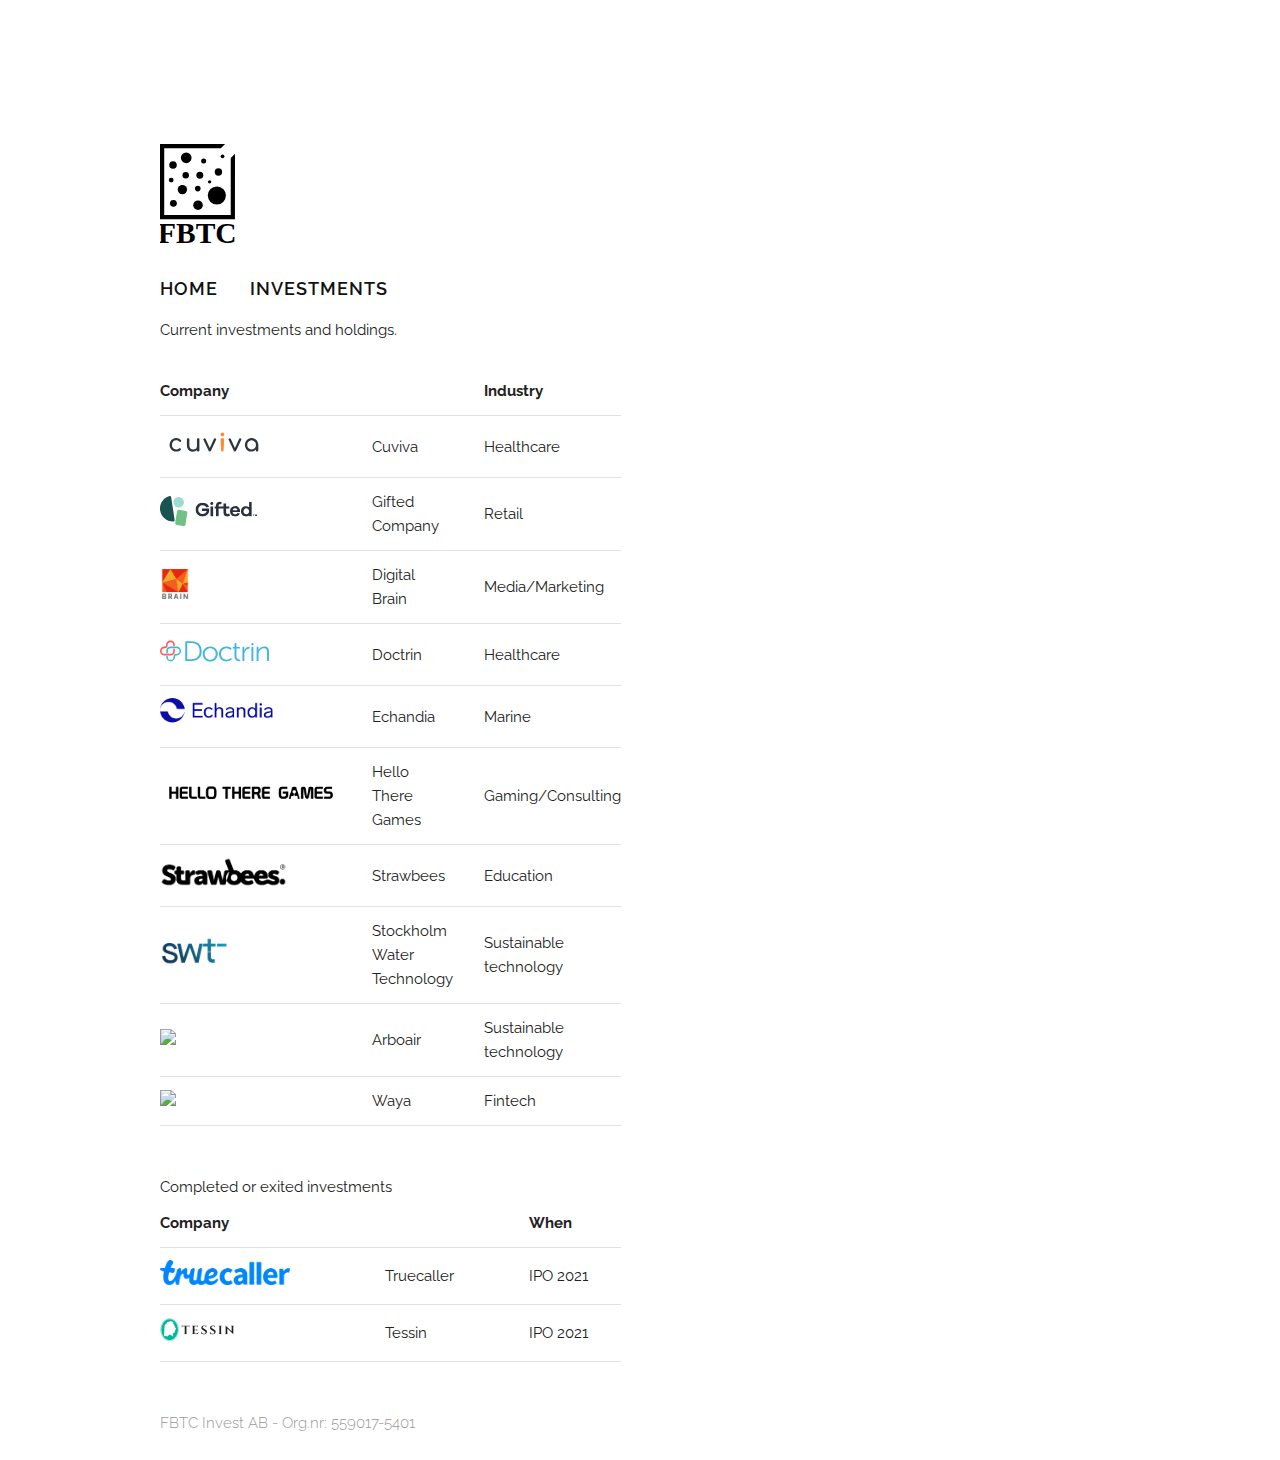
==== investments.html @ ba2b482a "added tessin and changed exit text" ====
<!DOCTYPE html>
<html lang="en">
<head>

  <!-- Basic Page Needs
  –––––––––––––––––––––––––––––––––––––––––––––––––– -->
  <meta charset="utf-8">
  <title>FBTC Invest AB</title>
  <meta name="description" content="">
  <meta name="author" content="">

  <!-- Mobile Specific Metas
  –––––––––––––––––––––––––––––––––––––––––––––––––– -->
  <meta name="viewport" content="width=device-width, initial-scale=1">

  <!-- FONT
  –––––––––––––––––––––––––––––––––––––––––––––––––– -->
  <link href="//fonts.googleapis.com/css?family=Raleway:400,300,600" rel="stylesheet" type="text/css">

  <!-- CSS
  –––––––––––––––––––––––––––––––––––––––––––––––––– -->
  <link rel="stylesheet" href="css/normalize.css">
  <link rel="stylesheet" href="css/skeleton.css">

  <!-- Favicon
  –––––––––––––––––––––––––––––––––––––––––––––––––– -->
  <link rel="icon" type="image/png" href="images/favicon.png">

</head>
<body>

  <!-- Primary Page Layout
  –––––––––––––––––––––––––––––––––––––––––––––––––– -->
  <div class="container">
    <div class="row">
      <div class="one-half column" style="margin-top: 15%">
         <img src="images/fbtc-logo.svg" alt="fbtc logo" style="height: 100px" >
      </div>
    </div>
    <div class="row">
      <div class="one-half column" style="margin-top: 2%">
        <a class="button" href="/">home</a>
        <a class="button" href="investments.html">investments</a>
        <p>Current investments and holdings.<br>
          <table class="u-full-width">
            <thead>
              <tr>
                <th>Company</th>
                <th></th>
                <th>Industry</th>
              </tr>
            </thead>
            <tbody>
              <tr>
                <td><img src="images/investment-logo/cuviva-logo.svg" style="height: 30px;"></td>
                <td>Cuviva</td>
                <td>Healthcare</td>
              </tr>
              <tr>
                <td><img src="images/investment-logo/gifted-logo.svg" style="height: 30px;"></td>
                <td>Gifted Company</td>
                <td>Retail</td>
              </tr>
              <tr>
                <td><img src="images/investment-logo/digital-brain.png" style="height: 30px;"></td>
                <td>Digital Brain</td>
                <td>Media/Marketing</td>
              </tr>
              <tr>
                <td><img src="images/investment-logo/doctrin-logo.svg" style="height: 30px; width: 60%;"></td>
                <td>Doctrin</td>
                <td>Healthcare</td>
              </tr>
              <tr>
                <td><img src="images/investment-logo/echandia-logo.png" style="height: 30px;"></td>
                <td>Echandia</td>
                <td>Marine</td>
              </tr>
              <tr>
                <td><img src="images/investment-logo/htg-logo.png" style="height: 30px;"></td>
                <td>Hello There Games</td>
                <td>Gaming/Consulting</td>
              </tr>
              <tr>
                <td><img src="images/investment-logo/strawbees-logo.png" style="height: 30px;"></td>
                <td>Strawbees</td>
                <td>Education</td>
              </tr>
              <tr>
                <td><img src="images/investment-logo/swt-logo.png" style="height: 30px;"></td>
                <td>Stockholm Water Technology</td>
                <td>Sustainable technology</td>
              </tr>
              <tr>
                <td><img src="images/investment-logo/arboair-logo.png" style="height: 30px;"></td>
                <td>Arboair</td>
                <td>Sustainable technology</td>
              </tr>
              <tr>
                <td><img src="images/investment-logo/waya-logo.svg" style="height: 30px;"></td>
                <td>Waya</td>
                <td>Fintech</td>
              </tr>
            </tbody>
          </table>
          <br>
          Completed or exited investments
          <table class="u-full-width">
          <thead>
            <tr>
              <th>Company</th>
              <th></th>
              <th>When</th>
            </tr>
          </thead>
          <tbody>
            <tr>
              <td><img src="images/investment-logo/truecaller-logo.png" style="height: 25px;"></td>
              <td>Truecaller</td>
              <td>IPO 2021</td>
            </tr>
            <tr>
              <td><img src="images/investment-logo/tessin-logo.png" style="height: 25px;"></td>
              <td>Tessin</td>
              <td>IPO 2021</td>
            </tr>
          </tbody>
          </table>
        <br>
        <footer><h6>FBTC Invest AB - Org.nr: 559017-5401</h6></footer>
        </p>
      </div>
    </div>
  </div>

<!-- End Document
  –––––––––––––––––––––––––––––––––––––––––––––––––– -->

</body>
</html>
---- css/skeleton.css ----
/*
* Skeleton V2.0.4
* Copyright 2014, Dave Gamache
* www.getskeleton.com
* Free to use under the MIT license.
* http://www.opensource.org/licenses/mit-license.php
* 12/29/2014
*/


/* Table of contents
––––––––––––––––––––––––––––––––––––––––––––––––––
- Grid
- Base Styles
- Typography
- Links
- Buttons
- Forms
- Lists
- Code
- Tables
- Spacing
- Utilities
- Clearing
- Media Queries
*/


/* Grid
–––––––––––––––––––––––––––––––––––––––––––––––––– */
.container {
  position: relative;
  width: 100%;
  max-width: 960px;
  margin: 0 auto;
  padding: 0 20px;
  box-sizing: border-box; }
.column,
.columns {
  width: 100%;
  float: left;
  box-sizing: border-box; }

/* For devices larger than 400px */
@media (min-width: 400px) {
  .container {
    width: 85%;
    padding: 0; }
}

/* For devices larger than 550px */
@media (min-width: 550px) {
  .container {
    width: 80%; }
  .column,
  .columns {
    margin-left: 4%; }
  .column:first-child,
  .columns:first-child {
    margin-left: 0; }

  .one.column,
  .one.columns                    { width: 4.66666666667%; }
  .two.columns                    { width: 13.3333333333%; }
  .three.columns                  { width: 22%;            }
  .four.columns                   { width: 30.6666666667%; }
  .five.columns                   { width: 39.3333333333%; }
  .six.columns                    { width: 48%;            }
  .seven.columns                  { width: 56.6666666667%; }
  .eight.columns                  { width: 65.3333333333%; }
  .nine.columns                   { width: 74.0%;          }
  .ten.columns                    { width: 82.6666666667%; }
  .eleven.columns                 { width: 91.3333333333%; }
  .twelve.columns                 { width: 100%; margin-left: 0; }

  .one-third.column               { width: 30.6666666667%; }
  .two-thirds.column              { width: 65.3333333333%; }

  .one-half.column                { width: 48%; }

  /* Offsets */
  .offset-by-one.column,
  .offset-by-one.columns          { margin-left: 8.66666666667%; }
  .offset-by-two.column,
  .offset-by-two.columns          { margin-left: 17.3333333333%; }
  .offset-by-three.column,
  .offset-by-three.columns        { margin-left: 26%;            }
  .offset-by-four.column,
  .offset-by-four.columns         { margin-left: 34.6666666667%; }
  .offset-by-five.column,
  .offset-by-five.columns         { margin-left: 43.3333333333%; }
  .offset-by-six.column,
  .offset-by-six.columns          { margin-left: 52%;            }
  .offset-by-seven.column,
  .offset-by-seven.columns        { margin-left: 60.6666666667%; }
  .offset-by-eight.column,
  .offset-by-eight.columns        { margin-left: 69.3333333333%; }
  .offset-by-nine.column,
  .offset-by-nine.columns         { margin-left: 78.0%;          }
  .offset-by-ten.column,
  .offset-by-ten.columns          { margin-left: 86.6666666667%; }
  .offset-by-eleven.column,
  .offset-by-eleven.columns       { margin-left: 95.3333333333%; }

  .offset-by-one-third.column,
  .offset-by-one-third.columns    { margin-left: 34.6666666667%; }
  .offset-by-two-thirds.column,
  .offset-by-two-thirds.columns   { margin-left: 69.3333333333%; }

  .offset-by-one-half.column,
  .offset-by-one-half.columns     { margin-left: 52%; }

}


/* Base Styles
–––––––––––––––––––––––––––––––––––––––––––––––––– */
/* NOTE
html is set to 62.5% so that all the REM measurements throughout Skeleton
are based on 10px sizing. So basically 1.5rem = 15px :) */
html {
  font-size: 62.5%; }
body {
  font-size: 1.5em; /* currently ems cause chrome bug misinterpreting rems on body element */
  line-height: 1.6;
  font-weight: 400;
  font-family: "Raleway", "HelveticaNeue", "Helvetica Neue", Helvetica, Arial, sans-serif;
  color: #222; }

footer {
  color:#999;
}


/* Typography
–––––––––––––––––––––––––––––––––––––––––––––––––– */
h1, h2, h3, h4, h5, h6 {
  margin-top: 0;
  margin-bottom: 2rem;
  font-weight: 300; }
h1 { font-size: 4.0rem; line-height: 1.2;  letter-spacing: -.1rem;}
h2 { font-size: 3.6rem; line-height: 1.25; letter-spacing: -.1rem; }
h3 { font-size: 3.0rem; line-height: 1.3;  letter-spacing: -.1rem; }
h4 { font-size: 2.4rem; line-height: 1.35; letter-spacing: -.08rem; }
h5 { font-size: 1.8rem; line-height: 1.5;  letter-spacing: -.05rem; }
h6 { font-size: 1.5rem; line-height: 1.6;  letter-spacing: 0; }

/* Larger than phablet */
@media (min-width: 550px) {
  h1 { font-size: 5.0rem; }
  h2 { font-size: 4.2rem; }
  h3 { font-size: 3.6rem; }
  h4 { font-size: 3.0rem; }
  h5 { font-size: 2.4rem; }
  h6 { font-size: 1.5rem; }
}

p {
  margin-top: 0; }


/* Links
–––––––––––––––––––––––––––––––––––––––––––––––––– */
a {
  color: #1EAEDB; }
a:hover {
  color: #0FA0CE; }


/* Buttons
–––––––––––––––––––––––––––––––––––––––––––––––––– */
.button,
button,
input[type="submit"],
input[type="reset"],
input[type="button"] {
  display: inline-block;
  height: 38px;
  padding: 0;
  margin: 0 28px 0 0;
  color: #111;
  text-align: center;
  font-size: 18px;
  font-weight: 600;
  line-height: 38px;
  letter-spacing: .1rem;
  text-transform: uppercase;
  text-decoration: none;
  white-space: nowrap;
  background-color: transparent;
  border-radius: 4px;
  border: 0px solid #bbb;
  cursor: pointer;
  box-sizing: border-box; }
.button:hover,
button:hover,
input[type="submit"]:hover,
input[type="reset"]:hover,
input[type="button"]:hover,
.button:focus,
button:focus,
input[type="submit"]:focus,
input[type="reset"]:focus,
input[type="button"]:focus {
  color: #777;
  border-color: #888;
  outline: 0; }
.button.button-primary,
button.button-primary,
input[type="submit"].button-primary,
input[type="reset"].button-primary,
input[type="button"].button-primary {
  color: #FFF;
  background-color: #33C3F0;
  border-color: #33C3F0; }
.button.button-primary:hover,
button.button-primary:hover,
input[type="submit"].button-primary:hover,
input[type="reset"].button-primary:hover,
input[type="button"].button-primary:hover,
.button.button-primary:focus,
button.button-primary:focus,
input[type="submit"].button-primary:focus,
input[type="reset"].button-primary:focus,
input[type="button"].button-primary:focus {
  color: #FFF;
  background-color: #1EAEDB;
  border-color: #1EAEDB; }


/* Forms
–––––––––––––––––––––––––––––––––––––––––––––––––– */
input[type="email"],
input[type="number"],
input[type="search"],
input[type="text"],
input[type="tel"],
input[type="url"],
input[type="password"],
textarea,
select {
  height: 38px;
  padding: 6px 10px; /* The 6px vertically centers text on FF, ignored by Webkit */
  background-color: #fff;
  border: 1px solid #D1D1D1;
  border-radius: 4px;
  box-shadow: none;
  box-sizing: border-box; }
/* Removes awkward default styles on some inputs for iOS */
input[type="email"],
input[type="number"],
input[type="search"],
input[type="text"],
input[type="tel"],
input[type="url"],
input[type="password"],
textarea {
  -webkit-appearance: none;
     -moz-appearance: none;
          appearance: none; }
textarea {
  min-height: 65px;
  padding-top: 6px;
  padding-bottom: 6px; }
input[type="email"]:focus,
input[type="number"]:focus,
input[type="search"]:focus,
input[type="text"]:focus,
input[type="tel"]:focus,
input[type="url"]:focus,
input[type="password"]:focus,
textarea:focus,
select:focus {
  border: 1px solid #33C3F0;
  outline: 0; }
label,
legend {
  display: block;
  margin-bottom: .5rem;
  font-weight: 600; }
fieldset {
  padding: 0;
  border-width: 0; }
input[type="checkbox"],
input[type="radio"] {
  display: inline; }
label > .label-body {
  display: inline-block;
  margin-left: .5rem;
  font-weight: normal; }


/* Lists
–––––––––––––––––––––––––––––––––––––––––––––––––– */
ul {
  list-style: circle inside; }
ol {
  list-style: decimal inside; }
ol, ul {
  padding-left: 0;
  margin-top: 0; }
ul ul,
ul ol,
ol ol,
ol ul {
  margin: 1.5rem 0 1.5rem 3rem;
  font-size: 90%; }
li {
  margin-bottom: 1rem; }


/* Code
–––––––––––––––––––––––––––––––––––––––––––––––––– */
code {
  padding: .2rem .5rem;
  margin: 0 .2rem;
  font-size: 90%;
  white-space: nowrap;
  background: #F1F1F1;
  border: 1px solid #E1E1E1;
  border-radius: 4px; }
pre > code {
  display: block;
  padding: 1rem 1.5rem;
  white-space: pre; }


/* Tables
–––––––––––––––––––––––––––––––––––––––––––––––––– */
th,
td {
  padding: 12px 15px;
  text-align: left;
  border-bottom: 1px solid #E1E1E1; }
th:first-child,
td:first-child {
  padding-left: 0; }
th:last-child,
td:last-child {
  padding-right: 0; }


/* Spacing
–––––––––––––––––––––––––––––––––––––––––––––––––– */
button,
.button {
  margin-bottom: 1rem; }
input,
textarea,
select,
fieldset {
  margin-bottom: 1.5rem; }
pre,
blockquote,
dl,
figure,
table,
p,
ul,
ol,
form {
  margin-bottom: 2.5rem; }


/* Utilities
–––––––––––––––––––––––––––––––––––––––––––––––––– */
.u-full-width {
  width: 100%;
  box-sizing: border-box; }
.u-max-full-width {
  max-width: 100%;
  box-sizing: border-box; }
.u-pull-right {
  float: right; }
.u-pull-left {
  float: left; }


/* Misc
–––––––––––––––––––––––––––––––––––––––––––––––––– */
hr {
  margin-top: 3rem;
  margin-bottom: 3.5rem;
  border-width: 0;
  border-top: 1px solid #E1E1E1; }


/* Clearing
–––––––––––––––––––––––––––––––––––––––––––––––––– */

/* Self Clearing Goodness */
.container:after,
.row:after,
.u-cf {
  content: "";
  display: table;
  clear: both; }


/* Media Queries
–––––––––––––––––––––––––––––––––––––––––––––––––– */
/*
Note: The best way to structure the use of media queries is to create the queries
near the relevant code. For example, if you wanted to change the styles for buttons
on small devices, paste the mobile query code up in the buttons section and style it
there.
*/


/* Larger than mobile */
@media (min-width: 400px) {}

/* Larger than phablet (also point when grid becomes active) */
@media (min-width: 550px) {}

/* Larger than tablet */
@media (min-width: 750px) {}

/* Larger than desktop */
@media (min-width: 1000px) {}

/* Larger than Desktop HD */
@media (min-width: 1200px) {}
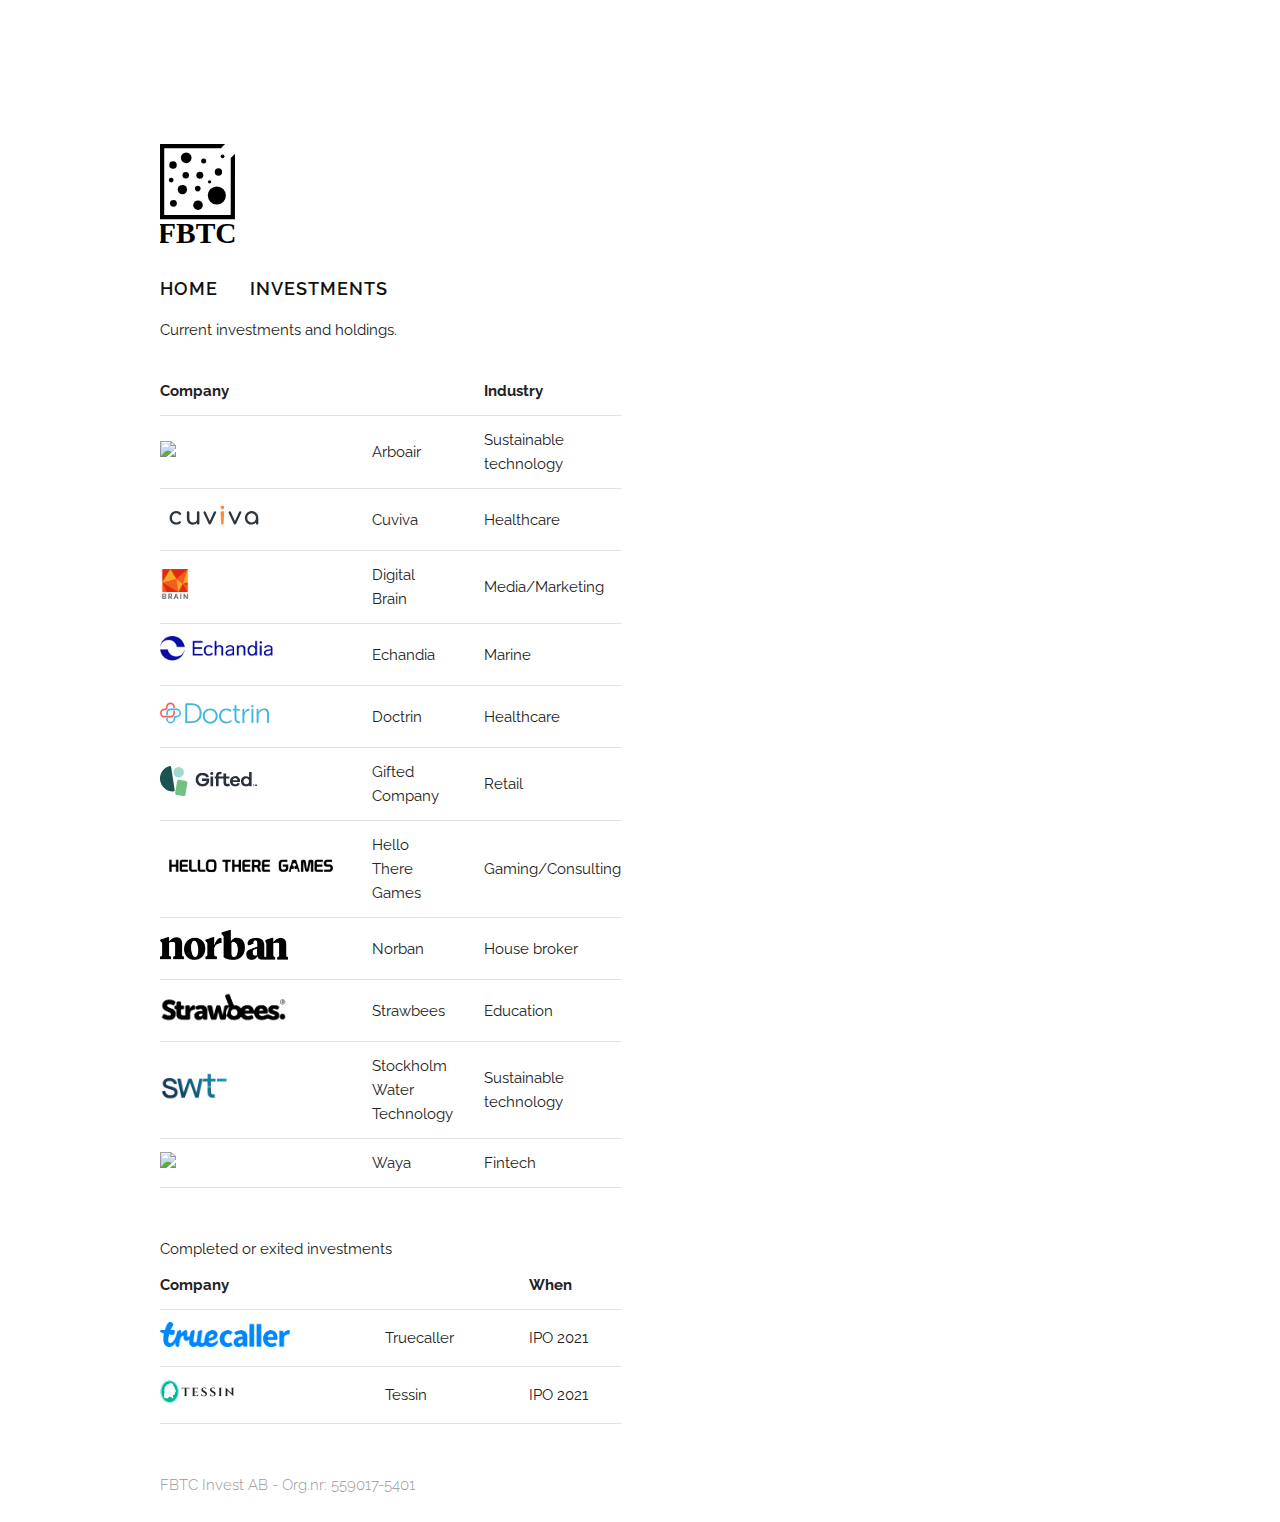
==== commit d545e049: "added norban" ====
--- a/investments.html
+++ b/investments.html
@@ -52,8 +52,28 @@
             </thead>
             <tbody>
               <tr>
+                <td><img src="images/investment-logo/arboair-logo.png" style="height: 30px;"></td>
+                <td>Arboair</td>
+                <td>Sustainable technology</td>
+              </tr>
+              <tr>
                 <td><img src="images/investment-logo/cuviva-logo.svg" style="height: 30px;"></td>
                 <td>Cuviva</td>
+                <td>Healthcare</td>
+              </tr>
+              <tr>
+                <td><img src="images/investment-logo/digital-brain.png" style="height: 30px;"></td>
+                <td>Digital Brain</td>
+                <td>Media/Marketing</td>
+              </tr>
+              <tr>
+                <td><img src="images/investment-logo/echandia-logo.png" style="height: 30px;"></td>
+                <td>Echandia</td>
+                <td>Marine</td>
+              </tr>
+              <tr>
+                <td><img src="images/investment-logo/doctrin-logo.svg" style="height: 30px; width: 60%;"></td>
+                <td>Doctrin</td>
                 <td>Healthcare</td>
               </tr>
               <tr>
@@ -62,24 +82,14 @@
                 <td>Retail</td>
               </tr>
               <tr>
-                <td><img src="images/investment-logo/digital-brain.png" style="height: 30px;"></td>
-                <td>Digital Brain</td>
-                <td>Media/Marketing</td>
-              </tr>
-              <tr>
-                <td><img src="images/investment-logo/doctrin-logo.svg" style="height: 30px; width: 60%;"></td>
-                <td>Doctrin</td>
-                <td>Healthcare</td>
-              </tr>
-              <tr>
-                <td><img src="images/investment-logo/echandia-logo.png" style="height: 30px;"></td>
-                <td>Echandia</td>
-                <td>Marine</td>
-              </tr>
-              <tr>
                 <td><img src="images/investment-logo/htg-logo.png" style="height: 30px;"></td>
                 <td>Hello There Games</td>
                 <td>Gaming/Consulting</td>
+              </tr>
+              <tr>
+                <td><img src="images/investment-logo/norban-logo.jpg" style="height: 30px;"></td>
+                <td>Norban</td>
+                <td>House broker</td>
               </tr>
               <tr>
                 <td><img src="images/investment-logo/strawbees-logo.png" style="height: 30px;"></td>
@@ -89,11 +99,6 @@
               <tr>
                 <td><img src="images/investment-logo/swt-logo.png" style="height: 30px;"></td>
                 <td>Stockholm Water Technology</td>
-                <td>Sustainable technology</td>
-              </tr>
-              <tr>
-                <td><img src="images/investment-logo/arboair-logo.png" style="height: 30px;"></td>
-                <td>Arboair</td>
                 <td>Sustainable technology</td>
               </tr>
               <tr>
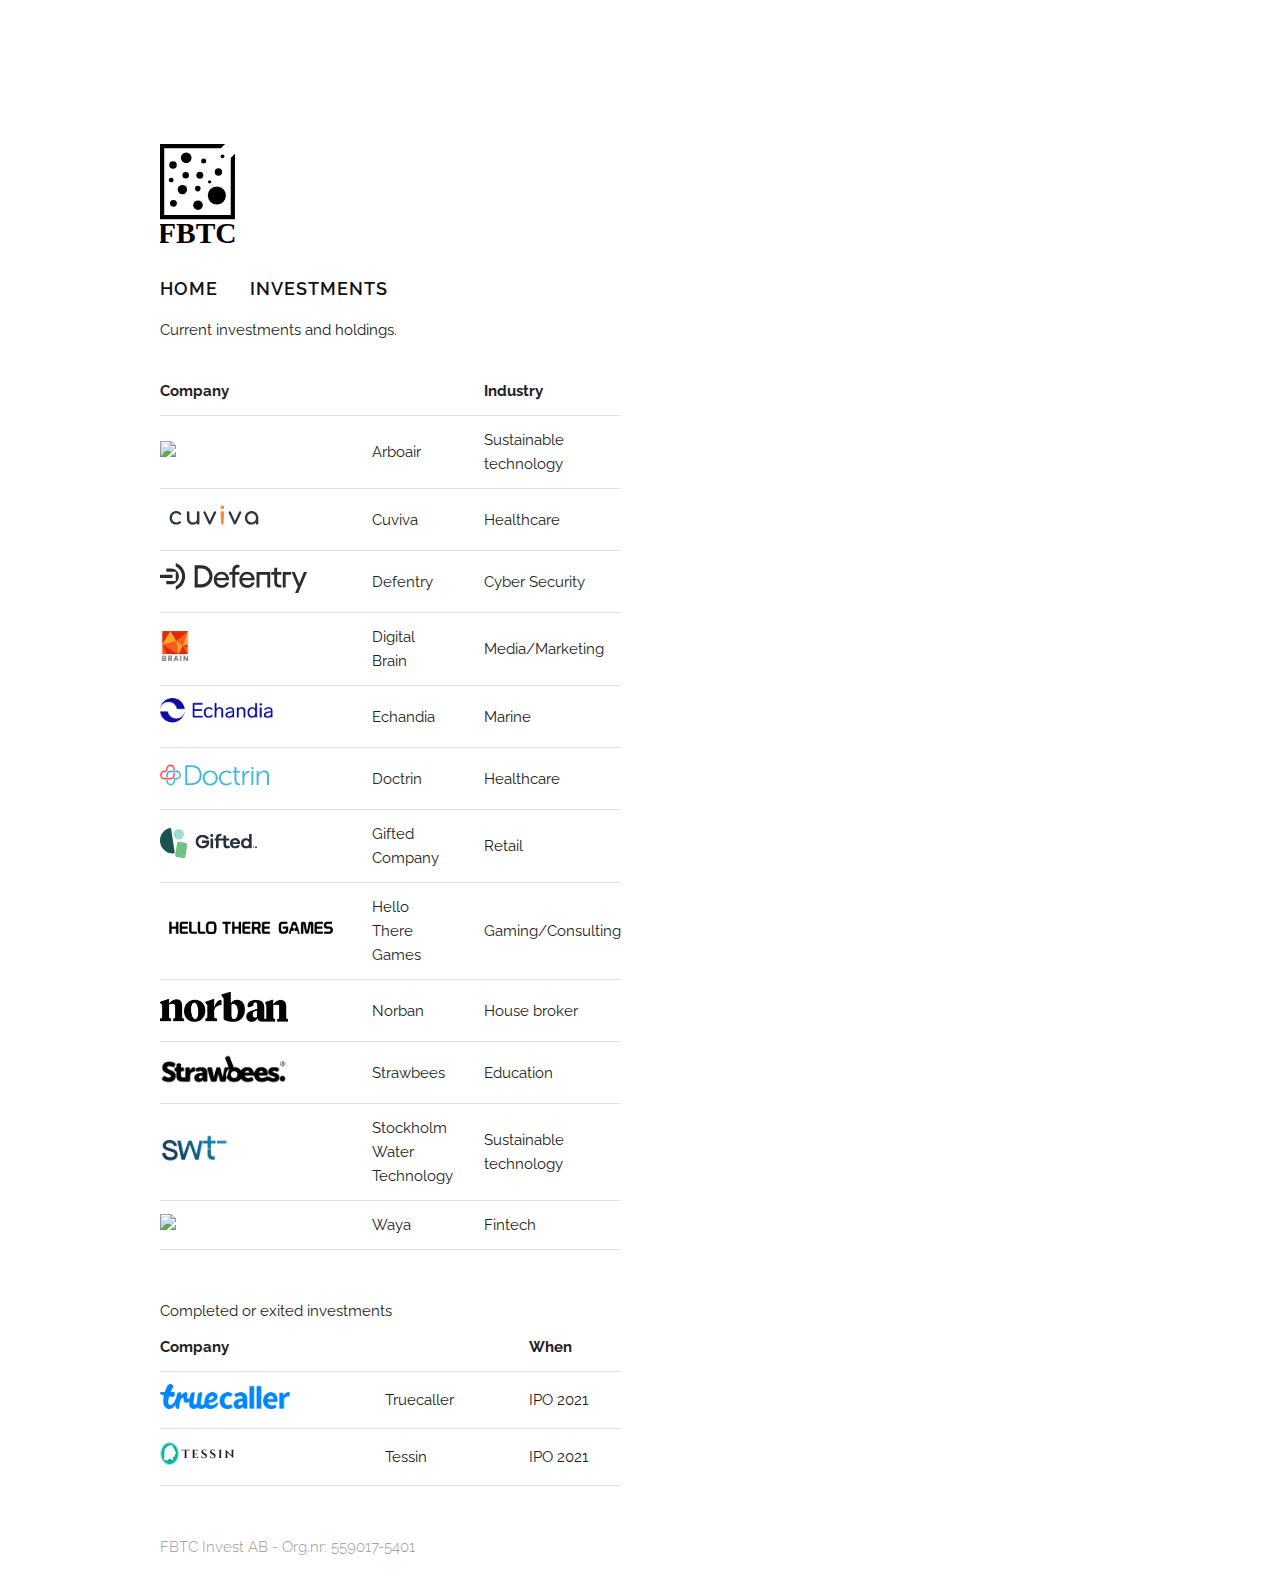
==== commit 992b2e3c: "added defentry" ====
--- a/investments.html
+++ b/investments.html
@@ -60,6 +60,11 @@
                 <td><img src="images/investment-logo/cuviva-logo.svg" style="height: 30px;"></td>
                 <td>Cuviva</td>
                 <td>Healthcare</td>
+              </tr>
+              <tr>
+                <td><img src="images/investment-logo/defentry-logo.svg" style="height: 30px;"></td>
+                <td>Defentry</td>
+                <td>Cyber Security</td>
               </tr>
               <tr>
                 <td><img src="images/investment-logo/digital-brain.png" style="height: 30px;"></td>
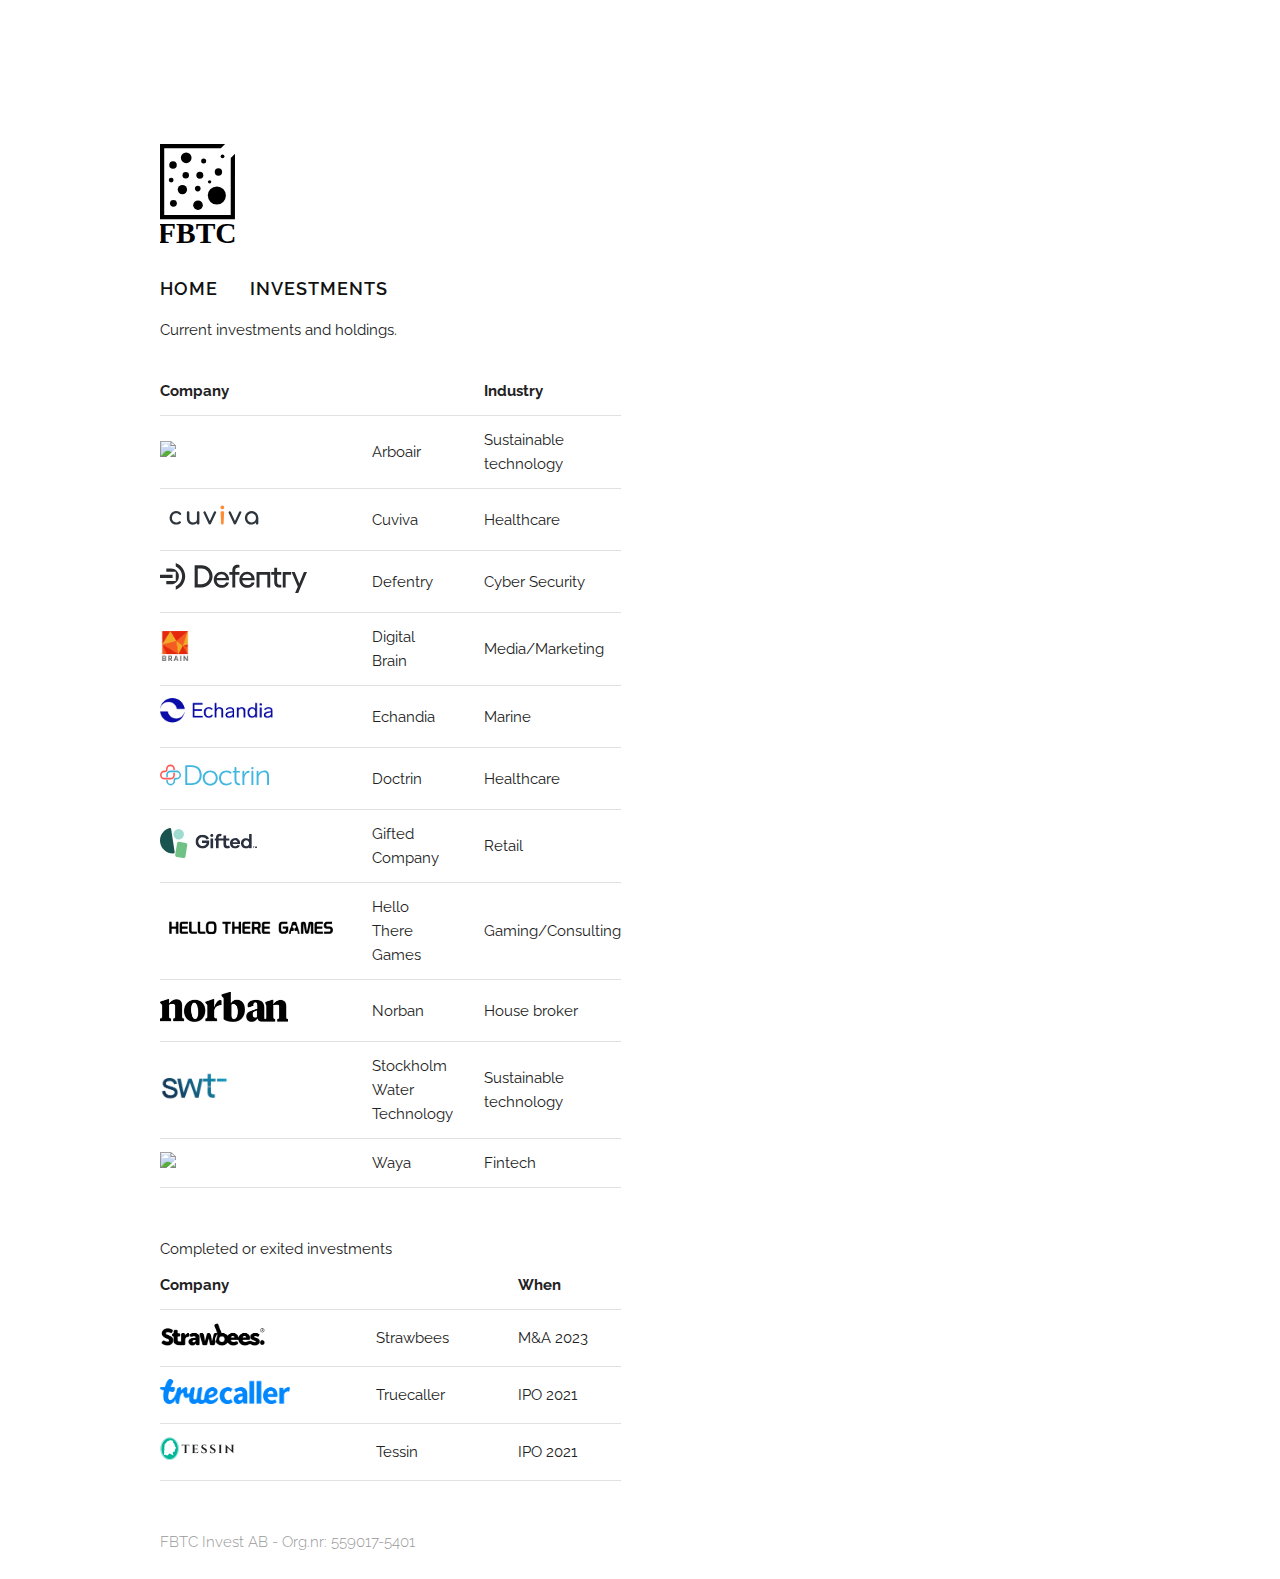
==== commit e715ca32: "Merge pull request #14 from ptorner/defentry" ====
--- a/investments.html
+++ b/investments.html
@@ -97,11 +97,6 @@
                 <td>House broker</td>
               </tr>
               <tr>
-                <td><img src="images/investment-logo/strawbees-logo.png" style="height: 30px;"></td>
-                <td>Strawbees</td>
-                <td>Education</td>
-              </tr>
-              <tr>
                 <td><img src="images/investment-logo/swt-logo.png" style="height: 30px;"></td>
                 <td>Stockholm Water Technology</td>
                 <td>Sustainable technology</td>
@@ -124,6 +119,11 @@
             </tr>
           </thead>
           <tbody>
+            <tr>
+              <td><img src="images/investment-logo/strawbees-logo.png" style="height: 25px;"></td>
+              <td>Strawbees</td>
+              <td>M&A 2023</td>
+            </tr>
             <tr>
               <td><img src="images/investment-logo/truecaller-logo.png" style="height: 25px;"></td>
               <td>Truecaller</td>
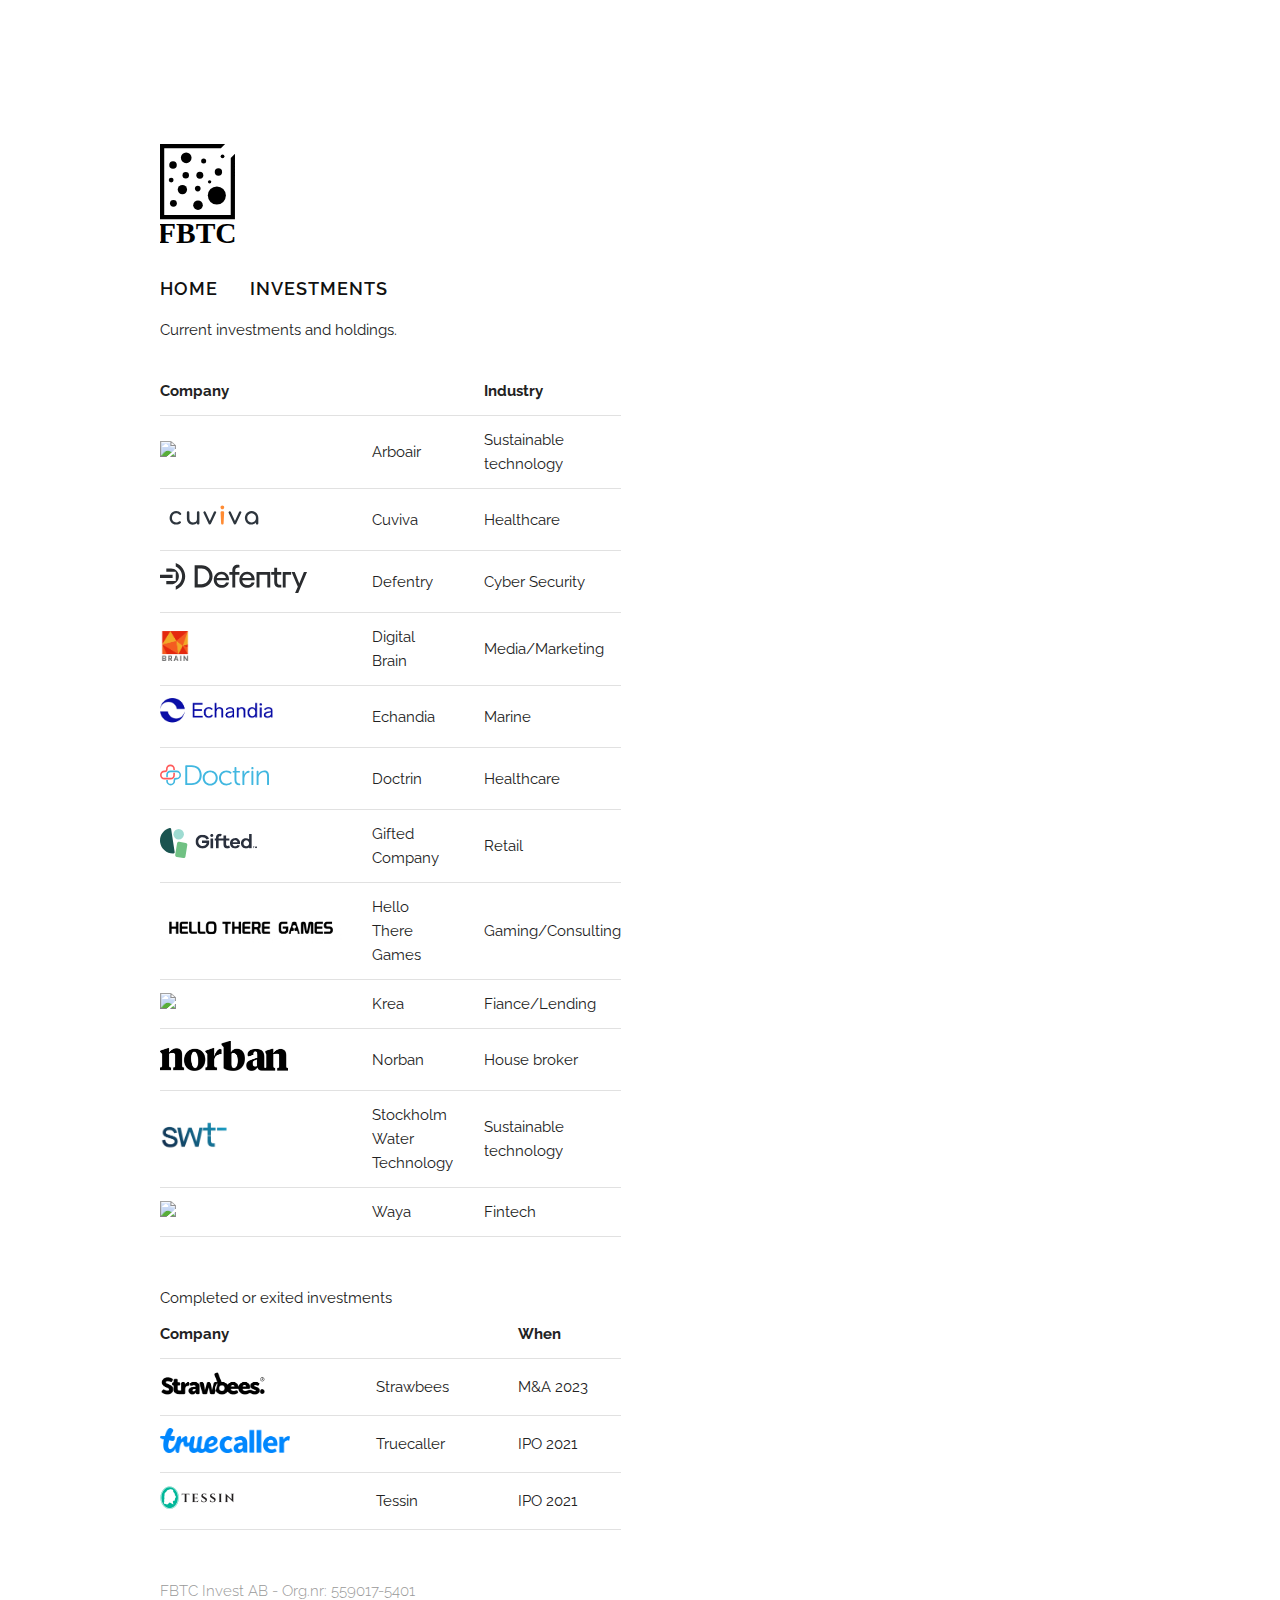
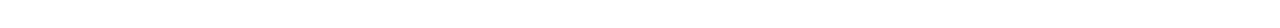
==== commit da7a894b: "Update investments.html" ====
--- a/investments.html
+++ b/investments.html
@@ -92,6 +92,11 @@
                 <td>Gaming/Consulting</td>
               </tr>
               <tr>
+                <td><img src="images/investment-logo/krea-logo.png" style="height: 30px;"></td>
+                <td>Krea</td>
+                <td>Fiance/Lending</td>
+              </tr>
+              <tr>
                 <td><img src="images/investment-logo/norban-logo.jpg" style="height: 30px;"></td>
                 <td>Norban</td>
                 <td>House broker</td>
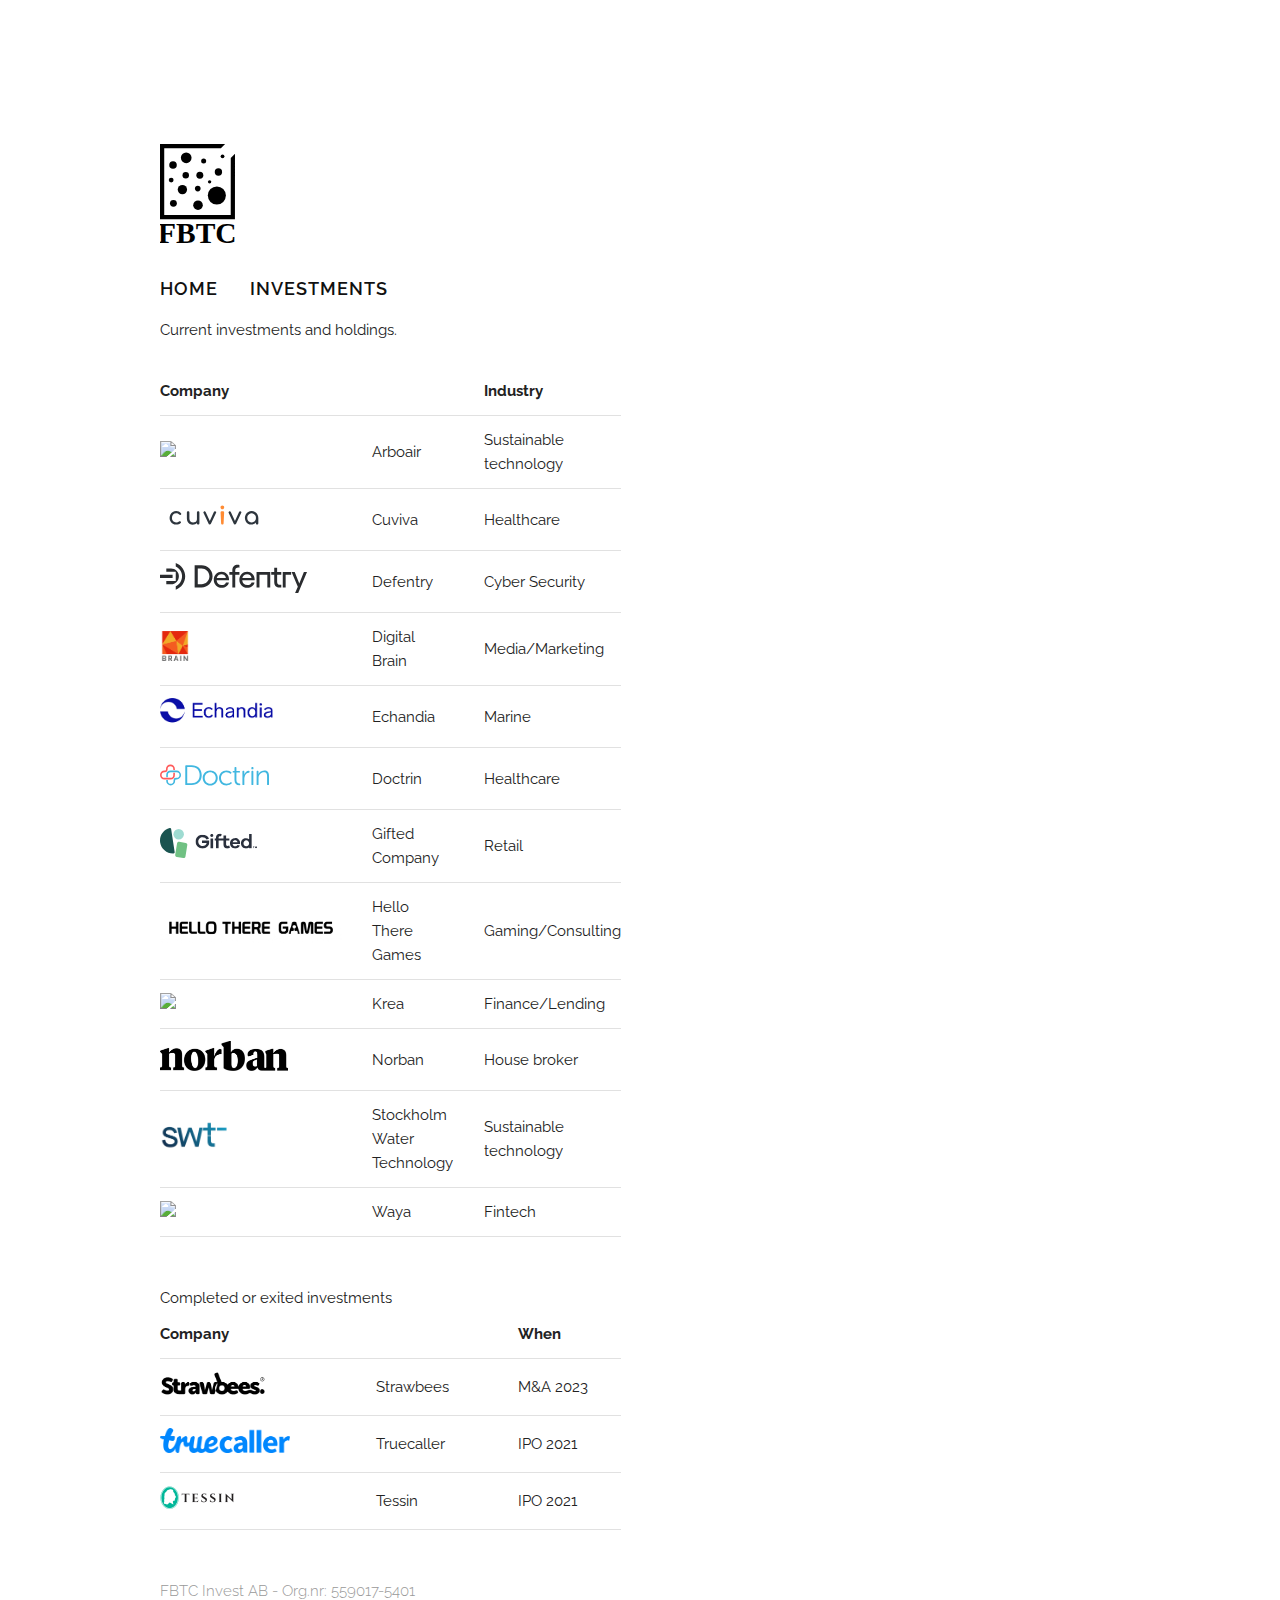
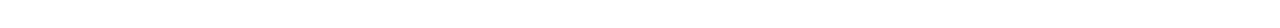
==== commit 708bc18e: "Update investments.html" ====
--- a/investments.html
+++ b/investments.html
@@ -94,7 +94,7 @@
               <tr>
                 <td><img src="images/investment-logo/krea-logo.png" style="height: 30px;"></td>
                 <td>Krea</td>
-                <td>Fiance/Lending</td>
+                <td>Finance/Lending</td>
               </tr>
               <tr>
                 <td><img src="images/investment-logo/norban-logo.jpg" style="height: 30px;"></td>
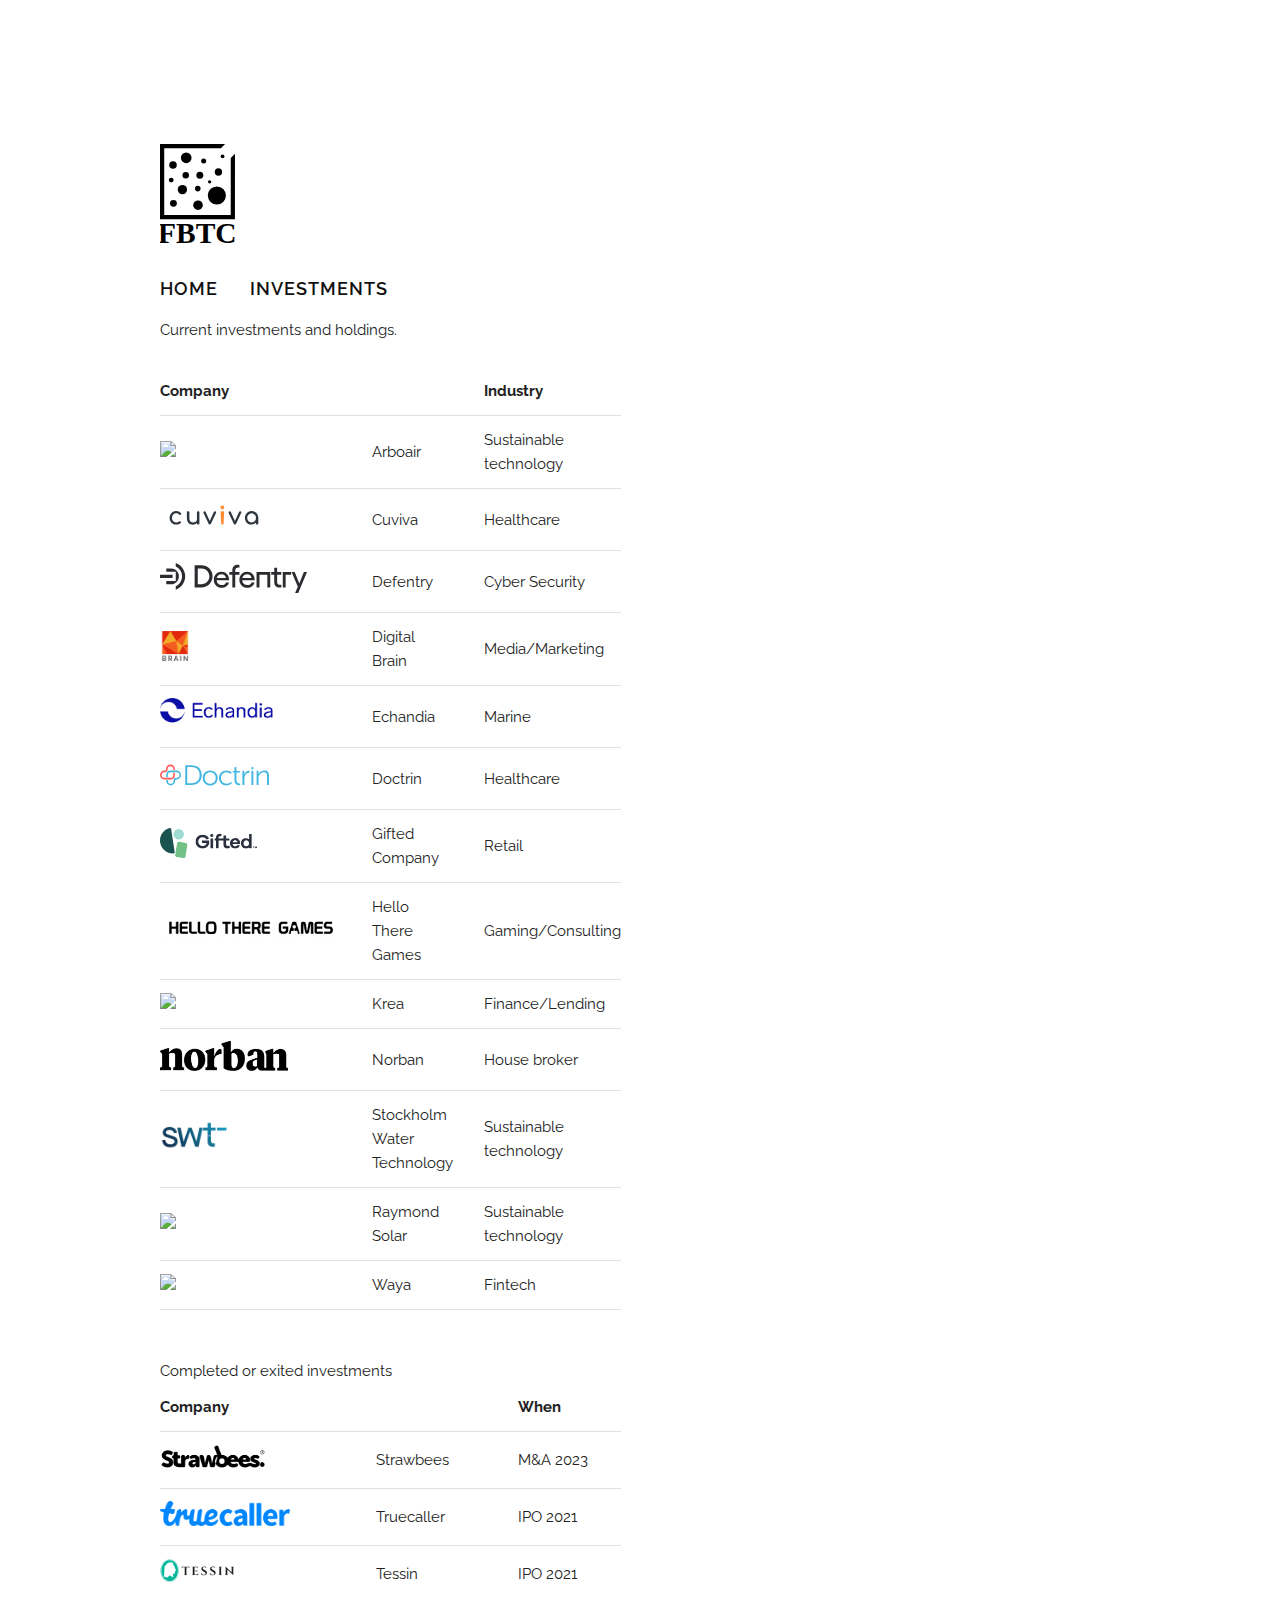
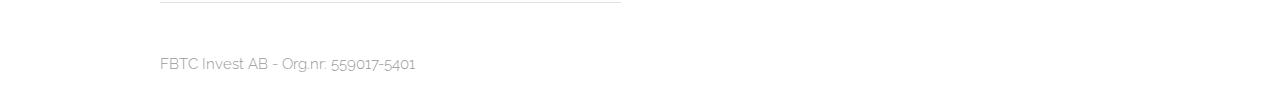
==== commit baf05f98: "Update investments.html" ====
--- a/investments.html
+++ b/investments.html
@@ -107,6 +107,11 @@
                 <td>Sustainable technology</td>
               </tr>
               <tr>
+                <td><img src="images/investment-logo/raymond-logo.svg" style="height: 30px;"></td>
+                <td>Raymond Solar</td>
+                <td>Sustainable technology</td>
+              </tr>
+              <tr>
                 <td><img src="images/investment-logo/waya-logo.svg" style="height: 30px;"></td>
                 <td>Waya</td>
                 <td>Fintech</td>
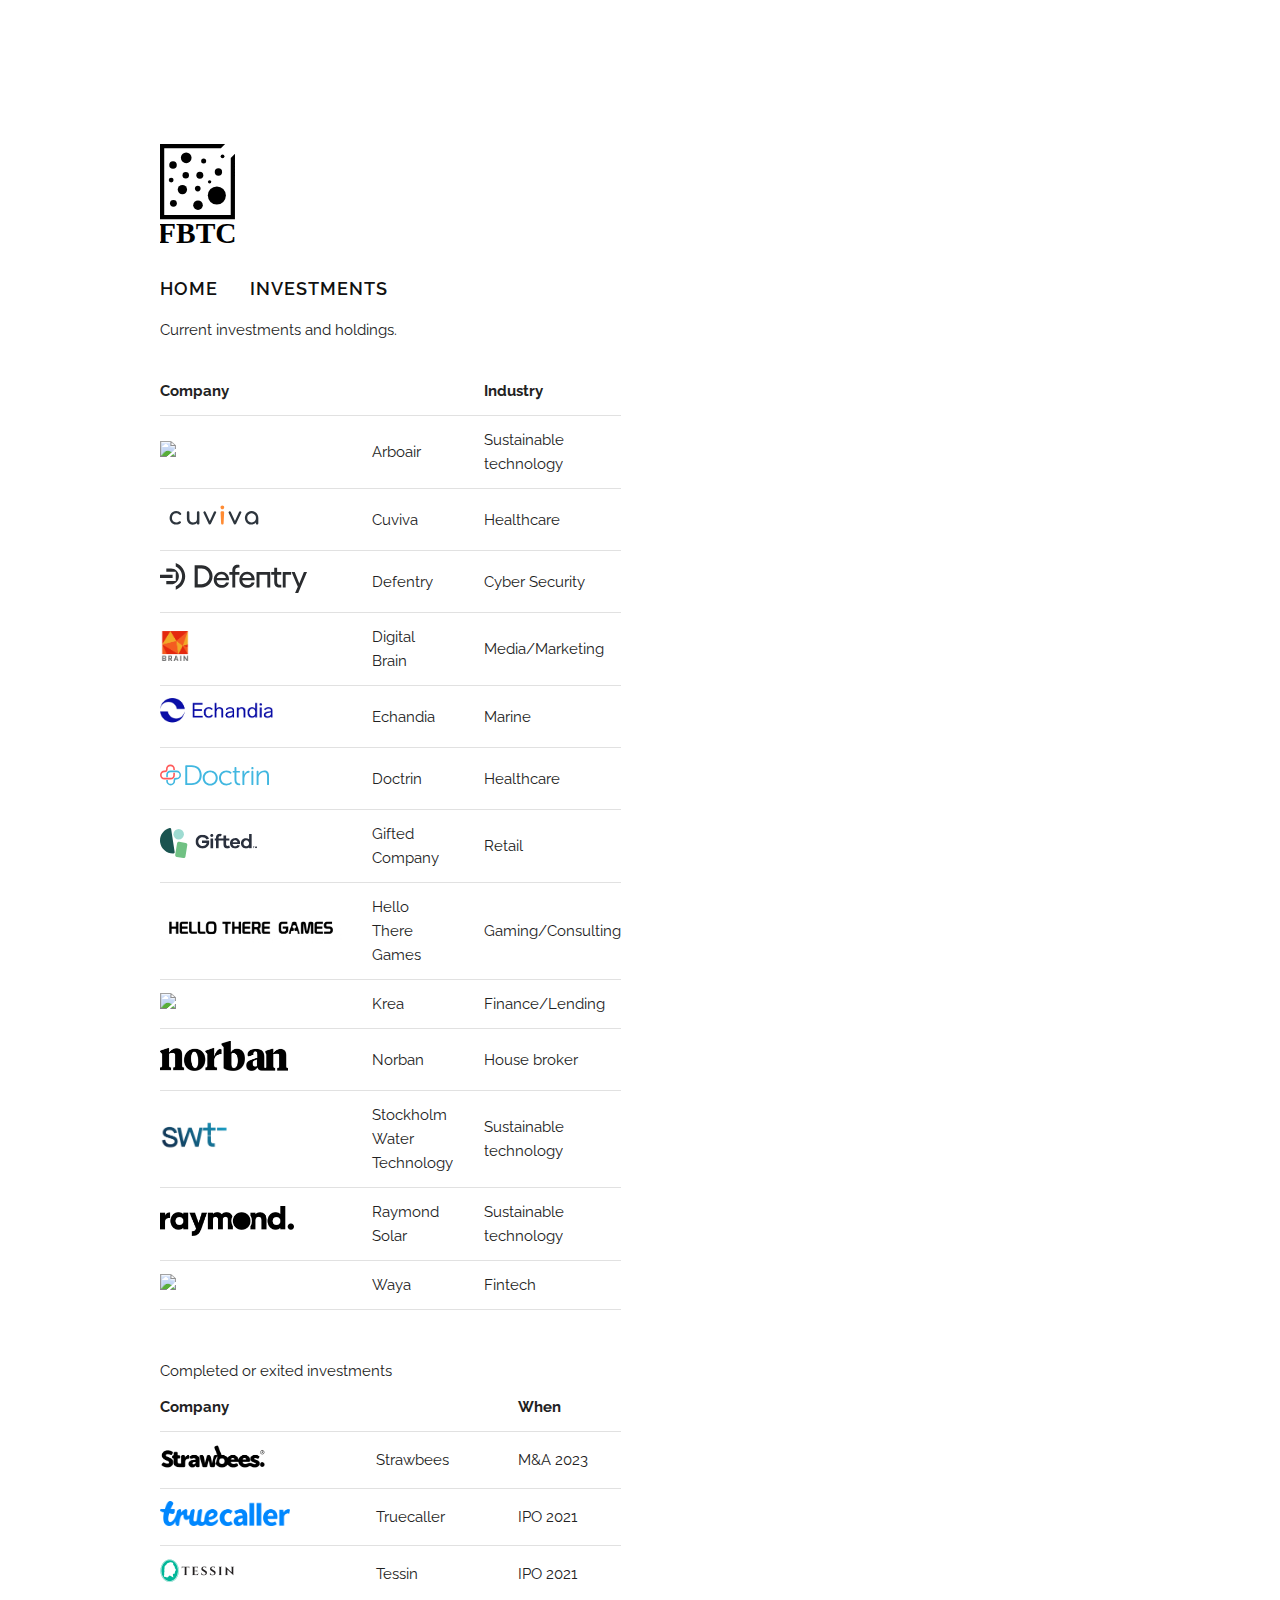
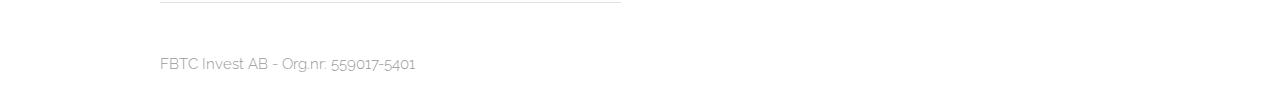
==== commit 3b219168: "Merge pull request #21 from ptorner/ptorner-patch-7" ====
--- a/investments.html
+++ b/investments.html
@@ -107,7 +107,7 @@
                 <td>Sustainable technology</td>
               </tr>
               <tr>
-                <td><img src="images/investment-logo/raymond-logo.svg" style="height: 30px;"></td>
+                <td><img src="images/investment-logo/raymond-logo.png" style="height: 30px;"></td>
                 <td>Raymond Solar</td>
                 <td>Sustainable technology</td>
               </tr>
